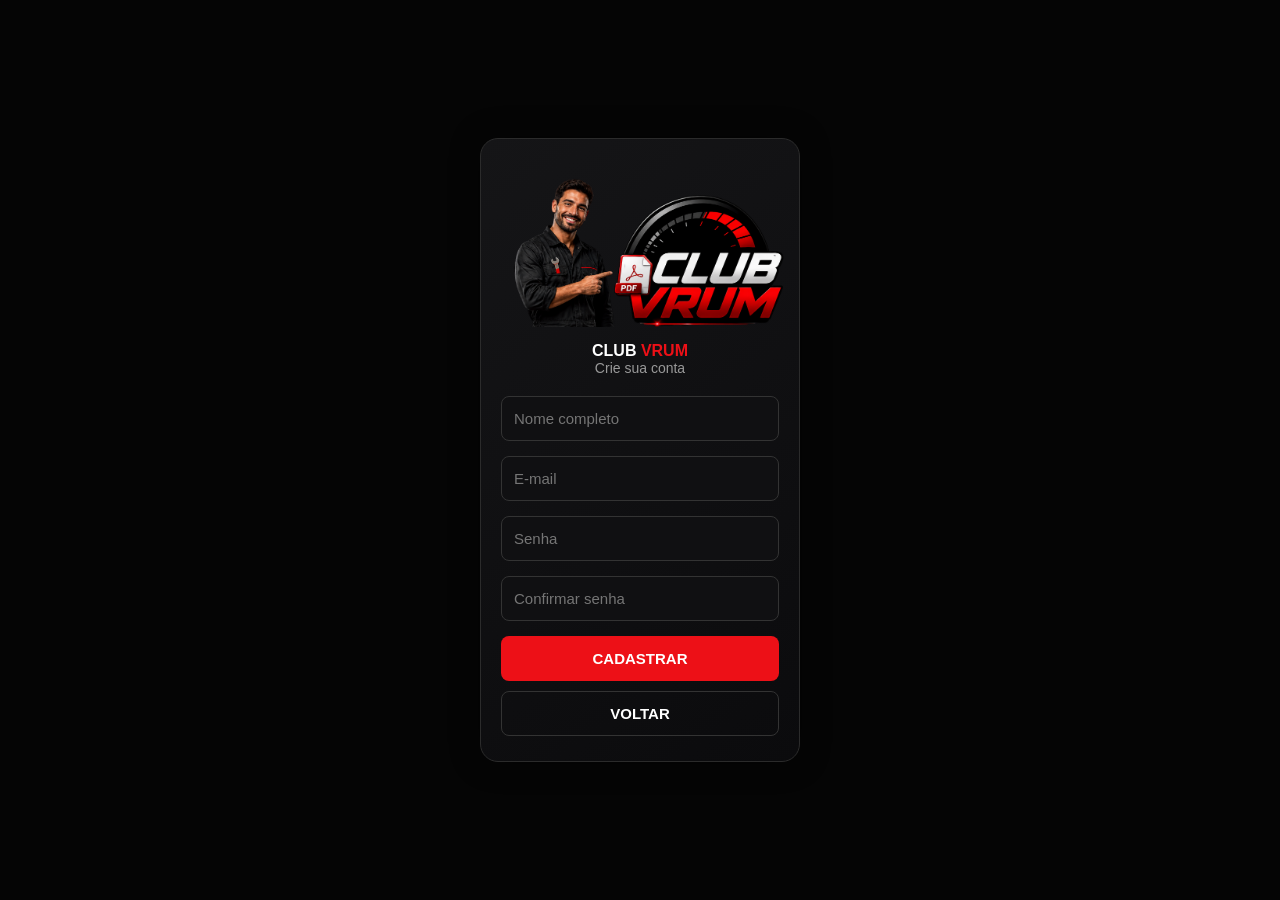
==== cadastro.html @ f61125e4 "Add files via upload add" ====
<!DOCTYPE html>
<html lang="pt-BR">
<head>
<meta charset="UTF-8">
<meta name="viewport" content="width=device-width, initial-scale=1.0">
<title>Cadastro</title>
<link rel="stylesheet" href="login.css">
</head>

<body>

<div class="login-container">

    <img src="img/logo-01.png" class="logo">

    <h4>CLUB <span>VRUM</span></h4>
    <p>Crie sua conta</p>

    <input type="text" id="nome" placeholder="Nome completo">

    <input type="email" id="email" placeholder="E-mail">

    <input type="password" id="senha" placeholder="Senha">

<input type="password" id="confirmarSenha" placeholder="Confirmar senha">

<button onclick="cadastrar()">
    CADASTRAR
</button>

    <button class="cadastro-btn" onclick="window.location.href='login.html'">
        VOLTAR
    </button>

</div>

<script src="cadastro.js"></script>

</body>
</html>
---- login.css ----
*{
    margin:0;
    padding:0;
    box-sizing:border-box;
    font-family:Arial,Helvetica,sans-serif;
}

body{
    min-height:100vh;
    display:flex;
    justify-content:center;
    align-items:center;
    background:#050505;
    color:#fff;
}

.login-container{
    width:90%;
    max-width:320px; /* Caixa menor */
    padding:25px 20px;
    text-align:center;
    background:linear-gradient(145deg,#151517,#0b0b0d);
    border:1px solid #2b2b2b;
    border-radius:18px;
    box-shadow:0 0 30px rgba(0,0,0,.45);
}

.logo{
    width:300px;
    display:block;
    margin:0 auto 15px;
}

h1{
    font-size:30px;
    font-style:italic;
    margin-bottom:8px;
}

h4 span{
    color:#ed1017;
}

p{
    color:#999;
    font-size:14px;
    margin-bottom:20px;
}

input{
    width:100%;
    height:45px;
    padding:0 12px;
    margin-bottom:15px;
    border:1px solid #333;
    border-radius:8px;
    background:#101012;
    color:#fff;
    outline:none;
    font-size:15px;
}

input:focus{
    border-color:#ed1017;
}

button{
    width:100%;
    height:45px;
    border:none;
    border-radius:8px;
    background:#ed1017;
    color:#fff;
    font-size:15px;
    font-weight:bold;
    cursor:pointer;
    transition:.3s;
}

button:hover{
    background:#ff2a2a;
}

a{
    display:block;
    margin-top:15px;
    color:#bbb;
    text-decoration:none;
    font-size:14px;
}

a:hover{
    color:#ed1017;
}



.cadastro-btn{
    width:100%;
    height:45px;
    margin-top:10px;
    border:1px solid #333;
    border-radius:8px;
    background:transparent;
    color:#fff;
    font-size:15px;
    font-weight:bold;
    cursor:pointer;
    transition:.3s;
}

.cadastro-btn:hover{
    background:#333;
    color:#fff;
}
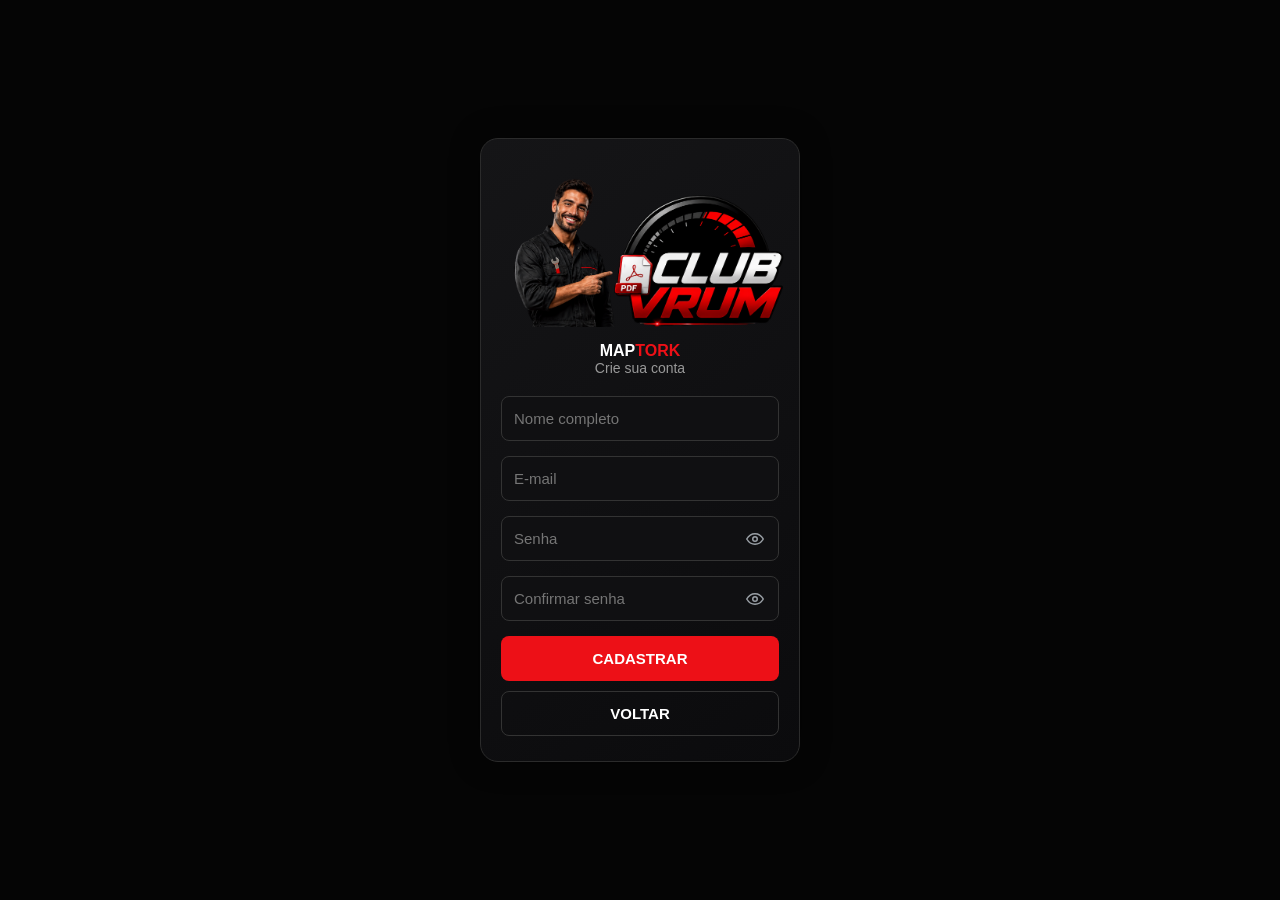
==== commit 738c4f3c: "add" ====
--- a/cadastro.html
+++ b/cadastro.html
@@ -13,20 +13,61 @@
 
     <img src="img/logo-01.png" class="logo">
 
-    <h4>CLUB <span>VRUM</span></h4>
+    <h4>MAP<span>TORK</span></h4>
     <p>Crie sua conta</p>
 
     <input type="text" id="nome" placeholder="Nome completo">
 
     <input type="email" id="email" placeholder="E-mail">
 
+  <div class="senha-box">
     <input type="password" id="senha" placeholder="Senha">
 
-<input type="password" id="confirmarSenha" placeholder="Confirmar senha">
+    <span class="btn-olho" onclick="mostrarSenha('senha','iconeSenha')">
+        <svg id="iconeSenha"
+             xmlns="http://www.w3.org/2000/svg"
+             viewBox="0 0 24 24"
+             fill="none"
+             stroke="currentColor"
+             stroke-width="2"
+             stroke-linecap="round"
+             stroke-linejoin="round">
+
+            <path d="M1 12s4-7 11-7 11 7 11 7-4 7-11 7S1 12 1 12z"/>
+            <circle cx="12" cy="12" r="3"/>
+
+        </svg>
+    </span>
+</div>
+
+<div class="senha-box">
+    <input type="password" id="confirmarSenha" placeholder="Confirmar senha">
+
+    <span class="btn-olho" onclick="mostrarSenha('confirmarSenha','iconeConfirmar')">
+        <svg id="iconeConfirmar"
+             xmlns="http://www.w3.org/2000/svg"
+             viewBox="0 0 24 24"
+             fill="none"
+             stroke="currentColor"
+             stroke-width="2"
+             stroke-linecap="round"
+             stroke-linejoin="round">
+
+            <path d="M1 12s4-7 11-7 11 7 11 7-4 7-11 7S1 12 1 12z"/>
+            <circle cx="12" cy="12" r="3"/>
+
+        </svg>
+    </span>
+</div>
 
 <button onclick="cadastrar()">
     CADASTRAR
 </button>
+
+
+<div id="mensagem" class="mensagem"></div>
+
+
 
     <button class="cadastro-btn" onclick="window.location.href='login.html'">
         VOLTAR
--- a/login.css
+++ b/login.css
@@ -114,3 +114,79 @@
     color:#fff;
 }
 
+.mensagem{
+    display: none;
+    width: 100%;
+    margin-top: 15px;
+    padding: 12px;
+    border-radius: 8px;
+    text-align: center;
+    font-size: 14px;
+    font-weight: bold;
+}
+
+.mensagem.sucesso{
+    display: block;
+    background: #0f5132;
+    color: #ffffff;
+    border: 1px solid #198754;
+}
+
+.mensagem.erro{
+    display: block;
+    background: #5c1111;
+    color: #ffffff;
+    border: 1px solid #dc3545;
+}
+
+.senha-box {
+    position: relative;
+    margin-bottom: 15px;
+}
+
+.senha-box input {
+    margin-bottom: 0;
+    padding-right: 45px;
+}
+
+.btn-olho{
+    position:absolute;
+    right:14px;
+    top:50%;
+    transform:translateY(-50%);
+    width:20px;
+    height:20px;
+    display:flex;
+    align-items:center;
+    justify-content:center;
+    color:#9aa0a6;
+    cursor:pointer;
+    z-index:2;
+}
+
+.btn-olho svg{
+    width:20px;
+    height:20px;
+    stroke:currentColor;
+}
+.btn-olho svg {
+    width: 18px;
+    height: 18px;
+    stroke: #9aa0a6;
+}
+
+.btn-olho {
+    color: #9aa0a6;
+}
+
+.btn-olho svg {
+    stroke: currentColor;
+}
+
+.btn-olho:hover{
+    color:#ffffff;
+}
+
+.btn-olho:hover svg {
+    stroke: #ffffff;
+}
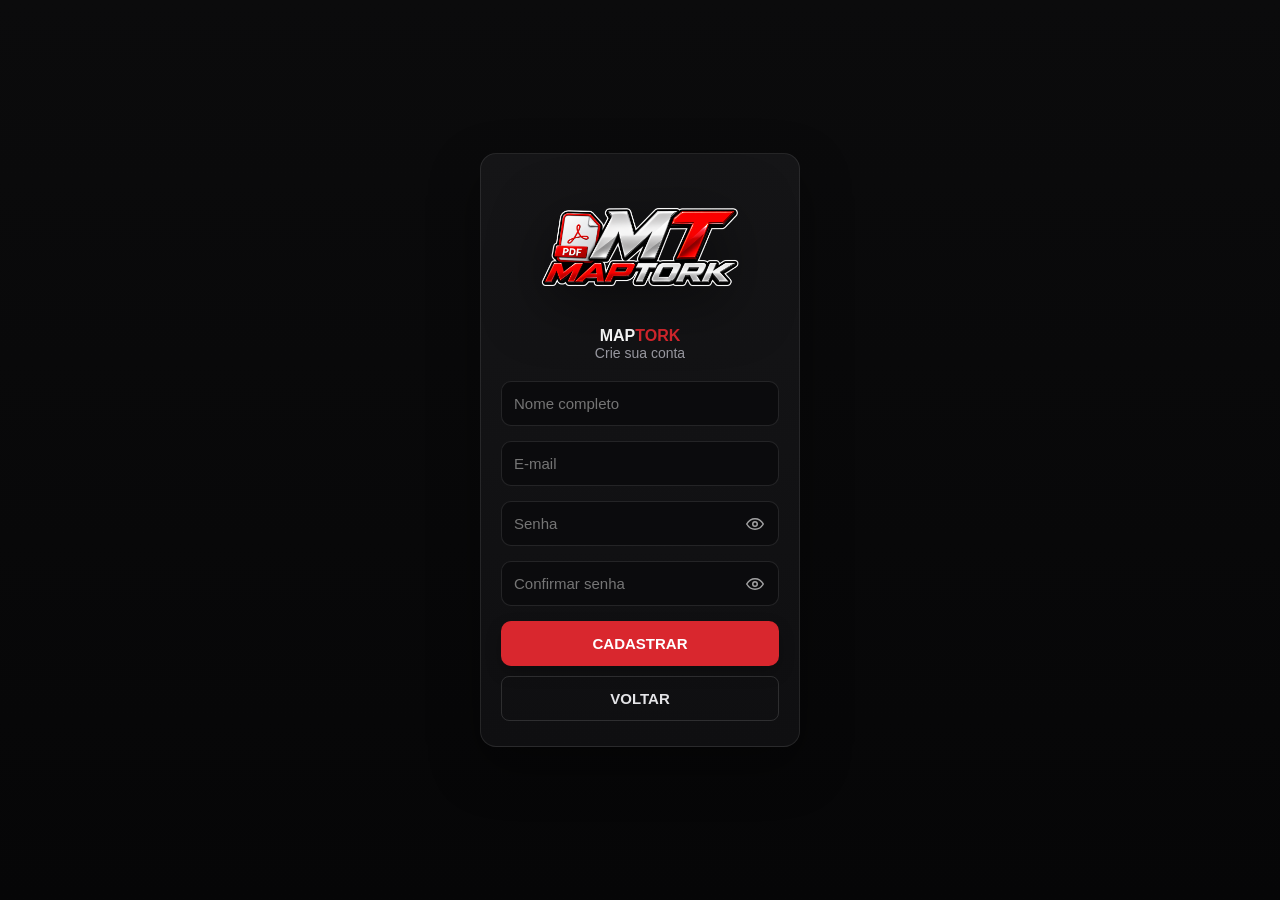
==== commit 7f2b6f71: "add" ====
--- a/cadastro.html
+++ b/cadastro.html
@@ -4,6 +4,14 @@
 <meta charset="UTF-8">
 <meta name="viewport" content="width=device-width, initial-scale=1.0">
 <title>Cadastro</title>
+<script>
+(function(){
+  try {
+    const t=localStorage.getItem('maptork-theme');
+    if(['red','pink','blue'].includes(t)) document.documentElement.setAttribute('data-theme',t);
+  } catch(e) {}
+})();
+</script>
 <link rel="stylesheet" href="login.css">
 </head>
 
--- a/login.css
+++ b/login.css
@@ -26,7 +26,7 @@
 }
 
 .logo{
-    width:300px;
+    width:200px;
     display:block;
     margin:0 auto 15px;
 }
@@ -127,9 +127,9 @@
 
 .mensagem.sucesso{
     display: block;
-    background: #0f5132;
+    background: rgba(237,16,23,.08);
     color: #ffffff;
-    border: 1px solid #198754;
+    border: 1px solid #ed1017;
 }
 
 .mensagem.erro{
@@ -189,4 +189,274 @@
 
 .btn-olho:hover svg {
     stroke: #ffffff;
-}+}
+/* ========================================
+   ACABAMENTO MODERNO — SOMBRAS
+   Mantém as cores originais
+======================================== */
+.login-container{
+    box-shadow:0 18px 45px rgba(0,0,0,.48);
+}
+
+input{
+    box-shadow:inset 0 1px 0 rgba(255,255,255,.02), 0 5px 14px rgba(0,0,0,.16);
+}
+
+button,
+.cadastro-btn{
+    box-shadow:0 7px 18px rgba(0,0,0,.26);
+}
+
+button:hover,
+.cadastro-btn:hover{
+    box-shadow:0 9px 22px rgba(0,0,0,.34);
+}
+
+/* =====================================================
+   LOGIN / CADASTRO — ACABAMENTO PREMIUM 2026
+   Somente visual. Não altera estrutura.
+===================================================== */
+body{
+    background:
+        radial-gradient(circle at 50% 0%,rgba(237,16,23,.06),transparent 34%),
+        #050505;
+}
+
+.login-container{
+    background:linear-gradient(145deg,#18181a 0%,#111113 55%,#0a0a0b 100%);
+    border-color:#303034;
+    box-shadow:0 24px 60px rgba(0,0,0,.55),inset 0 1px 0 rgba(255,255,255,.04);
+}
+
+.logo{
+    filter:drop-shadow(0 10px 18px rgba(0,0,0,.32));
+}
+
+h1{
+    letter-spacing:-.5px;
+    text-shadow:0 5px 20px rgba(0,0,0,.45);
+}
+
+input{
+    background:linear-gradient(180deg,#151517,#101012);
+    border-color:#333338;
+    box-shadow:inset 0 2px 5px rgba(0,0,0,.24),0 6px 16px rgba(0,0,0,.16);
+    transition:border-color .2s ease,box-shadow .2s ease;
+}
+
+input:focus{
+    border-color:#ed1017;
+    box-shadow:0 0 0 3px rgba(237,16,23,.075),0 8px 20px rgba(0,0,0,.28);
+}
+
+button,
+.cadastro-btn{
+    box-shadow:0 10px 24px rgba(0,0,0,.34),inset 0 1px 0 rgba(255,255,255,.11);
+}
+
+button:hover,
+.cadastro-btn:hover{
+    box-shadow:0 14px 30px rgba(0,0,0,.43),inset 0 1px 0 rgba(255,255,255,.14);
+    transform:translateY(-1px);
+}
+
+
+/* =====================================================
+   LOGIN/CADASTRO — RED/BLACK GLASS 2026
+===================================================== */
+body{
+    background:
+        radial-gradient(circle at 50% -10%,rgba(237,16,23,.14),transparent 34%),
+        #050505 !important;
+}
+
+.login-container{
+    background:rgba(8,8,8,.76) !important;
+    border:1px solid rgba(237,16,23,.34) !important;
+    box-shadow:0 24px 60px rgba(0,0,0,.56),0 0 32px rgba(237,16,23,.055) !important;
+    backdrop-filter:blur(16px) saturate(115%);
+    -webkit-backdrop-filter:blur(16px) saturate(115%);
+}
+
+input{
+    background:rgba(0,0,0,.50) !important;
+    border-color:rgba(237,16,23,.25) !important;
+    color:#fff !important;
+}
+input:focus{
+    border-color:#ed1017 !important;
+    box-shadow:0 0 0 3px rgba(237,16,23,.10),0 9px 22px rgba(0,0,0,.32) !important;
+}
+
+button{
+    background:linear-gradient(180deg,#f01920,#c90c12) !important;
+    border:1px solid rgba(255,40,48,.60) !important;
+    color:#fff !important;
+}
+button:hover{
+    background:linear-gradient(180deg,#ff252d,#df0d14) !important;
+}
+
+.cadastro-btn{
+    background:rgba(0,0,0,.28) !important;
+    border:1px solid rgba(237,16,23,.44) !important;
+    color:#fff !important;
+}
+.cadastro-btn:hover{
+    background:rgba(237,16,23,.08) !important;
+    border-color:#ed1017 !important;
+}
+
+.mensagem.sucesso,
+.mensagem.erro{
+    background:rgba(8,8,8,.86) !important;
+    color:#fff !important;
+    border:1px solid rgba(237,16,23,.62) !important;
+}
+
+.btn-olho,
+.btn-olho svg{
+    color:rgba(255,255,255,.62) !important;
+    stroke:currentColor !important;
+}
+.btn-olho:hover,
+.btn-olho:hover svg{
+    color:#fff !important;
+}
+
+/* =====================================================
+   MAPTORK LOGIN — PREMIUM OBSIDIAN UI
+===================================================== */
+body{
+    background:
+      radial-gradient(620px 380px at 50% -5%,rgba(240,24,32,.14),transparent 62%),
+      radial-gradient(520px 300px at 15% 110%,rgba(240,24,32,.05),transparent 65%),
+      #030304;
+    position:relative;
+    overflow:hidden;
+}
+body::before{
+    content:"";
+    position:fixed;
+    inset:0;
+    pointer-events:none;
+    background-image:linear-gradient(rgba(255,255,255,.012) 1px,transparent 1px),linear-gradient(90deg,rgba(255,255,255,.012) 1px,transparent 1px);
+    background-size:42px 42px;
+    mask-image:linear-gradient(to bottom,rgba(0,0,0,.55),transparent 80%);
+}
+.login-container{
+    position:relative;
+    background:linear-gradient(150deg,rgba(18,18,21,.84),rgba(6,6,8,.92));
+    border:1px solid rgba(255,255,255,.09);
+    box-shadow:0 32px 90px rgba(0,0,0,.58),0 0 60px rgba(240,24,32,.035),inset 0 1px 0 rgba(255,255,255,.04);
+    backdrop-filter:blur(22px) saturate(115%);
+    -webkit-backdrop-filter:blur(22px) saturate(115%);
+}
+.login-container::before{
+    content:"";
+    position:absolute;
+    left:14%;right:14%;top:-1px;height:1px;
+    background:linear-gradient(90deg,transparent,#f01820,transparent);
+    opacity:.7;
+}
+.logo{filter:drop-shadow(0 14px 30px rgba(0,0,0,.5));}
+h1{letter-spacing:-1px;}
+p{color:#8d8d94;}
+input{
+    background:rgba(4,4,6,.82);
+    border:1px solid rgba(255,255,255,.085);
+    border-radius:10px;
+    box-shadow:inset 0 1px 0 rgba(255,255,255,.018),0 9px 22px rgba(0,0,0,.2);
+}
+input:focus{
+    border-color:rgba(240,24,32,.78);
+    box-shadow:0 0 0 3px rgba(240,24,32,.075),0 12px 28px rgba(0,0,0,.3);
+}
+button{
+    background:linear-gradient(180deg,#f51e27,#c90e15);
+    border:1px solid rgba(255,72,78,.42);
+    border-radius:10px;
+    box-shadow:0 14px 30px rgba(160,0,7,.24),inset 0 1px 0 rgba(255,255,255,.18);
+}
+button:hover{
+    background:linear-gradient(180deg,#ff2730,#d51018);
+    transform:translateY(-1px);
+    box-shadow:0 18px 36px rgba(170,0,8,.30),0 0 24px rgba(240,24,32,.10),inset 0 1px 0 rgba(255,255,255,.20);
+}
+.cadastro-btn{
+    background:rgba(255,255,255,.025);
+    border:1px solid rgba(255,255,255,.10);
+    box-shadow:0 10px 24px rgba(0,0,0,.24);
+}
+.cadastro-btn:hover{
+    background:rgba(240,24,32,.07);
+    border-color:rgba(240,24,32,.34);
+}
+.mensagem.sucesso,.mensagem.erro{
+    background:rgba(8,8,10,.9);
+    border:1px solid rgba(240,24,32,.34);
+    box-shadow:0 12px 30px rgba(0,0,0,.34);
+}
+
+/* =====================================================
+   MAPTORK — LOGIN / CADASTRO PROFESSIONAL CLEAN v5
+   ===================================================== */
+:root{
+  --auth-accent:#d9272e;
+  --auth-accent-rgb:217,39,46;
+  --auth-accent-dark:#aa1c22;
+}
+html[data-theme="red"]{--auth-accent:#d9272e;--auth-accent-rgb:217,39,46;--auth-accent-dark:#aa1c22}
+html[data-theme="pink"]{--auth-accent:#d64c82;--auth-accent-rgb:214,76,130;--auth-accent-dark:#a73562}
+html[data-theme="blue"]{--auth-accent:#3c7fca;--auth-accent-rgb:60,127,202;--auth-accent-dark:#285d99}
+
+html,body{
+  background:#080809!important;
+  background-image:linear-gradient(180deg,#0b0b0c,#060607)!important;
+}
+body::before,body::after{display:none!important}
+.login-container{
+  background:linear-gradient(180deg,#151517,#0f0f11)!important;
+  border:1px solid rgba(255,255,255,.09)!important;
+  border-radius:16px!important;
+  box-shadow:0 20px 50px rgba(0,0,0,.38)!important;
+  backdrop-filter:none!important;
+  -webkit-backdrop-filter:none!important;
+}
+.login-container::before,.login-container::after{display:none!important}
+.login-container h4 span{color:var(--auth-accent)!important;text-shadow:none!important}
+.login-container p{color:#9999a1!important}
+.login-container input{
+  background:#0b0b0d!important;
+  border:1px solid rgba(255,255,255,.10)!important;
+  box-shadow:none!important;
+  border-radius:10px!important;
+}
+.login-container input:focus{
+  border-color:rgba(var(--auth-accent-rgb),.52)!important;
+  box-shadow:0 0 0 2px rgba(var(--auth-accent-rgb),.08)!important;
+}
+.login-container button:not(.cadastro-btn){
+  background:var(--auth-accent)!important;
+  border:1px solid rgba(var(--auth-accent-rgb),.60)!important;
+  box-shadow:0 7px 16px rgba(0,0,0,.24)!important;
+  text-shadow:none!important;
+}
+.login-container button:not(.cadastro-btn):hover{
+  background:var(--auth-accent)!important;
+  filter:brightness(1.06)!important;
+  box-shadow:0 8px 18px rgba(0,0,0,.28)!important;
+}
+.login-container .cadastro-btn{
+  background:transparent!important;
+  border:1px solid rgba(255,255,255,.13)!important;
+  box-shadow:none!important;
+  color:#e4e4e7!important;
+}
+.login-container .cadastro-btn:hover{
+  background:rgba(255,255,255,.04)!important;
+  border-color:rgba(var(--auth-accent-rgb),.32)!important;
+}
+.login-container a{color:#a9a9b0!important}
+.login-container a:hover{color:var(--auth-accent)!important;text-shadow:none!important}
+.mensagem{box-shadow:none!important}
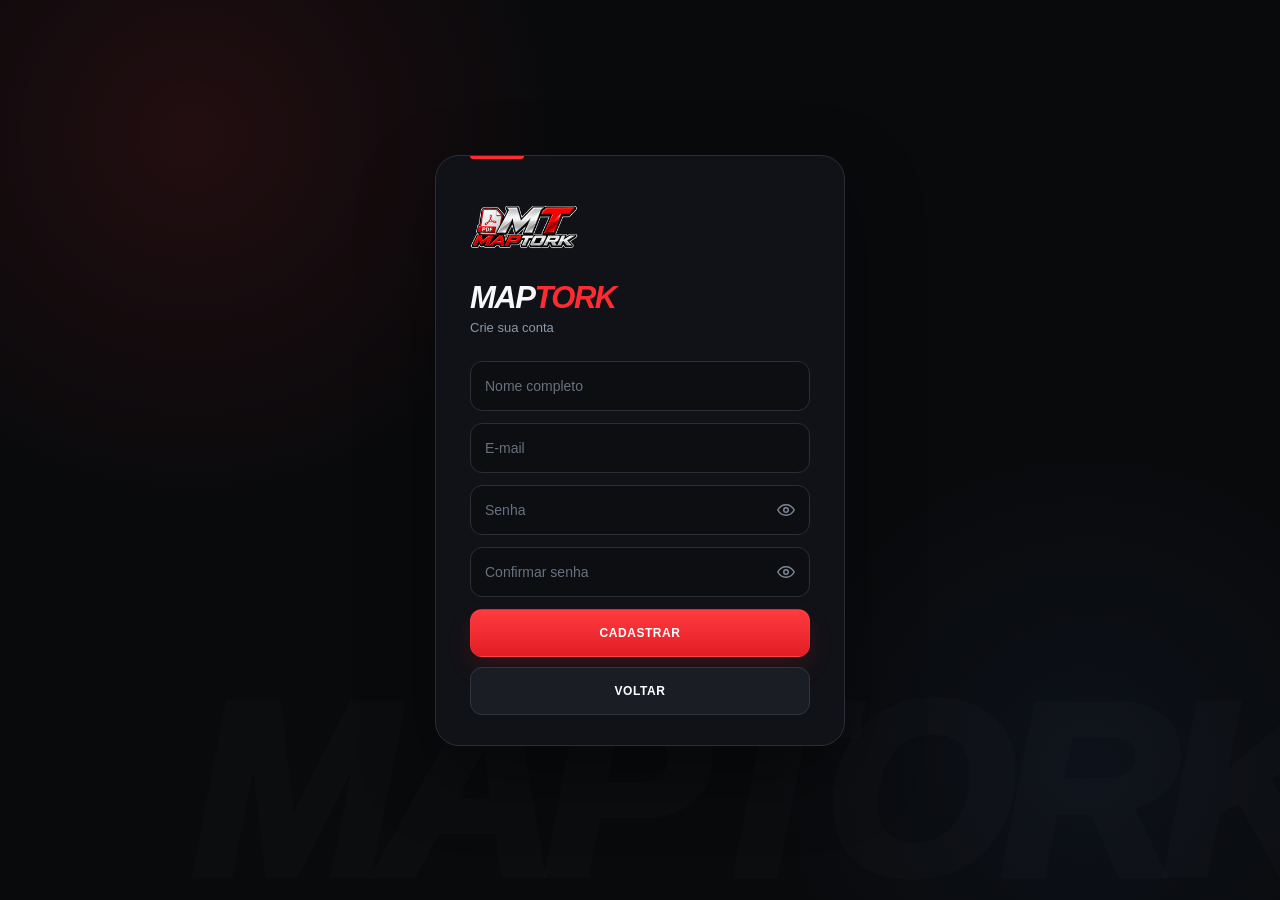
==== commit 487c416e: "add" ====
--- a/cadastro.html
+++ b/cadastro.html
@@ -4,14 +4,6 @@
 <meta charset="UTF-8">
 <meta name="viewport" content="width=device-width, initial-scale=1.0">
 <title>Cadastro</title>
-<script>
-(function(){
-  try {
-    const t=localStorage.getItem('maptork-theme');
-    if(['red','pink','blue'].includes(t)) document.documentElement.setAttribute('data-theme',t);
-  } catch(e) {}
-})();
-</script>
 <link rel="stylesheet" href="login.css">
 </head>
 
--- a/login.css
+++ b/login.css
@@ -1,462 +1,2 @@
-*{
-    margin:0;
-    padding:0;
-    box-sizing:border-box;
-    font-family:Arial,Helvetica,sans-serif;
-}
-
-body{
-    min-height:100vh;
-    display:flex;
-    justify-content:center;
-    align-items:center;
-    background:#050505;
-    color:#fff;
-}
-
-.login-container{
-    width:90%;
-    max-width:320px; /* Caixa menor */
-    padding:25px 20px;
-    text-align:center;
-    background:linear-gradient(145deg,#151517,#0b0b0d);
-    border:1px solid #2b2b2b;
-    border-radius:18px;
-    box-shadow:0 0 30px rgba(0,0,0,.45);
-}
-
-.logo{
-    width:200px;
-    display:block;
-    margin:0 auto 15px;
-}
-
-h1{
-    font-size:30px;
-    font-style:italic;
-    margin-bottom:8px;
-}
-
-h4 span{
-    color:#ed1017;
-}
-
-p{
-    color:#999;
-    font-size:14px;
-    margin-bottom:20px;
-}
-
-input{
-    width:100%;
-    height:45px;
-    padding:0 12px;
-    margin-bottom:15px;
-    border:1px solid #333;
-    border-radius:8px;
-    background:#101012;
-    color:#fff;
-    outline:none;
-    font-size:15px;
-}
-
-input:focus{
-    border-color:#ed1017;
-}
-
-button{
-    width:100%;
-    height:45px;
-    border:none;
-    border-radius:8px;
-    background:#ed1017;
-    color:#fff;
-    font-size:15px;
-    font-weight:bold;
-    cursor:pointer;
-    transition:.3s;
-}
-
-button:hover{
-    background:#ff2a2a;
-}
-
-a{
-    display:block;
-    margin-top:15px;
-    color:#bbb;
-    text-decoration:none;
-    font-size:14px;
-}
-
-a:hover{
-    color:#ed1017;
-}
-
-
-
-.cadastro-btn{
-    width:100%;
-    height:45px;
-    margin-top:10px;
-    border:1px solid #333;
-    border-radius:8px;
-    background:transparent;
-    color:#fff;
-    font-size:15px;
-    font-weight:bold;
-    cursor:pointer;
-    transition:.3s;
-}
-
-.cadastro-btn:hover{
-    background:#333;
-    color:#fff;
-}
-
-.mensagem{
-    display: none;
-    width: 100%;
-    margin-top: 15px;
-    padding: 12px;
-    border-radius: 8px;
-    text-align: center;
-    font-size: 14px;
-    font-weight: bold;
-}
-
-.mensagem.sucesso{
-    display: block;
-    background: rgba(237,16,23,.08);
-    color: #ffffff;
-    border: 1px solid #ed1017;
-}
-
-.mensagem.erro{
-    display: block;
-    background: #5c1111;
-    color: #ffffff;
-    border: 1px solid #dc3545;
-}
-
-.senha-box {
-    position: relative;
-    margin-bottom: 15px;
-}
-
-.senha-box input {
-    margin-bottom: 0;
-    padding-right: 45px;
-}
-
-.btn-olho{
-    position:absolute;
-    right:14px;
-    top:50%;
-    transform:translateY(-50%);
-    width:20px;
-    height:20px;
-    display:flex;
-    align-items:center;
-    justify-content:center;
-    color:#9aa0a6;
-    cursor:pointer;
-    z-index:2;
-}
-
-.btn-olho svg{
-    width:20px;
-    height:20px;
-    stroke:currentColor;
-}
-.btn-olho svg {
-    width: 18px;
-    height: 18px;
-    stroke: #9aa0a6;
-}
-
-.btn-olho {
-    color: #9aa0a6;
-}
-
-.btn-olho svg {
-    stroke: currentColor;
-}
-
-.btn-olho:hover{
-    color:#ffffff;
-}
-
-.btn-olho:hover svg {
-    stroke: #ffffff;
-}
-/* ========================================
-   ACABAMENTO MODERNO — SOMBRAS
-   Mantém as cores originais
-======================================== */
-.login-container{
-    box-shadow:0 18px 45px rgba(0,0,0,.48);
-}
-
-input{
-    box-shadow:inset 0 1px 0 rgba(255,255,255,.02), 0 5px 14px rgba(0,0,0,.16);
-}
-
-button,
-.cadastro-btn{
-    box-shadow:0 7px 18px rgba(0,0,0,.26);
-}
-
-button:hover,
-.cadastro-btn:hover{
-    box-shadow:0 9px 22px rgba(0,0,0,.34);
-}
-
-/* =====================================================
-   LOGIN / CADASTRO — ACABAMENTO PREMIUM 2026
-   Somente visual. Não altera estrutura.
-===================================================== */
-body{
-    background:
-        radial-gradient(circle at 50% 0%,rgba(237,16,23,.06),transparent 34%),
-        #050505;
-}
-
-.login-container{
-    background:linear-gradient(145deg,#18181a 0%,#111113 55%,#0a0a0b 100%);
-    border-color:#303034;
-    box-shadow:0 24px 60px rgba(0,0,0,.55),inset 0 1px 0 rgba(255,255,255,.04);
-}
-
-.logo{
-    filter:drop-shadow(0 10px 18px rgba(0,0,0,.32));
-}
-
-h1{
-    letter-spacing:-.5px;
-    text-shadow:0 5px 20px rgba(0,0,0,.45);
-}
-
-input{
-    background:linear-gradient(180deg,#151517,#101012);
-    border-color:#333338;
-    box-shadow:inset 0 2px 5px rgba(0,0,0,.24),0 6px 16px rgba(0,0,0,.16);
-    transition:border-color .2s ease,box-shadow .2s ease;
-}
-
-input:focus{
-    border-color:#ed1017;
-    box-shadow:0 0 0 3px rgba(237,16,23,.075),0 8px 20px rgba(0,0,0,.28);
-}
-
-button,
-.cadastro-btn{
-    box-shadow:0 10px 24px rgba(0,0,0,.34),inset 0 1px 0 rgba(255,255,255,.11);
-}
-
-button:hover,
-.cadastro-btn:hover{
-    box-shadow:0 14px 30px rgba(0,0,0,.43),inset 0 1px 0 rgba(255,255,255,.14);
-    transform:translateY(-1px);
-}
-
-
-/* =====================================================
-   LOGIN/CADASTRO — RED/BLACK GLASS 2026
-===================================================== */
-body{
-    background:
-        radial-gradient(circle at 50% -10%,rgba(237,16,23,.14),transparent 34%),
-        #050505 !important;
-}
-
-.login-container{
-    background:rgba(8,8,8,.76) !important;
-    border:1px solid rgba(237,16,23,.34) !important;
-    box-shadow:0 24px 60px rgba(0,0,0,.56),0 0 32px rgba(237,16,23,.055) !important;
-    backdrop-filter:blur(16px) saturate(115%);
-    -webkit-backdrop-filter:blur(16px) saturate(115%);
-}
-
-input{
-    background:rgba(0,0,0,.50) !important;
-    border-color:rgba(237,16,23,.25) !important;
-    color:#fff !important;
-}
-input:focus{
-    border-color:#ed1017 !important;
-    box-shadow:0 0 0 3px rgba(237,16,23,.10),0 9px 22px rgba(0,0,0,.32) !important;
-}
-
-button{
-    background:linear-gradient(180deg,#f01920,#c90c12) !important;
-    border:1px solid rgba(255,40,48,.60) !important;
-    color:#fff !important;
-}
-button:hover{
-    background:linear-gradient(180deg,#ff252d,#df0d14) !important;
-}
-
-.cadastro-btn{
-    background:rgba(0,0,0,.28) !important;
-    border:1px solid rgba(237,16,23,.44) !important;
-    color:#fff !important;
-}
-.cadastro-btn:hover{
-    background:rgba(237,16,23,.08) !important;
-    border-color:#ed1017 !important;
-}
-
-.mensagem.sucesso,
-.mensagem.erro{
-    background:rgba(8,8,8,.86) !important;
-    color:#fff !important;
-    border:1px solid rgba(237,16,23,.62) !important;
-}
-
-.btn-olho,
-.btn-olho svg{
-    color:rgba(255,255,255,.62) !important;
-    stroke:currentColor !important;
-}
-.btn-olho:hover,
-.btn-olho:hover svg{
-    color:#fff !important;
-}
-
-/* =====================================================
-   MAPTORK LOGIN — PREMIUM OBSIDIAN UI
-===================================================== */
-body{
-    background:
-      radial-gradient(620px 380px at 50% -5%,rgba(240,24,32,.14),transparent 62%),
-      radial-gradient(520px 300px at 15% 110%,rgba(240,24,32,.05),transparent 65%),
-      #030304;
-    position:relative;
-    overflow:hidden;
-}
-body::before{
-    content:"";
-    position:fixed;
-    inset:0;
-    pointer-events:none;
-    background-image:linear-gradient(rgba(255,255,255,.012) 1px,transparent 1px),linear-gradient(90deg,rgba(255,255,255,.012) 1px,transparent 1px);
-    background-size:42px 42px;
-    mask-image:linear-gradient(to bottom,rgba(0,0,0,.55),transparent 80%);
-}
-.login-container{
-    position:relative;
-    background:linear-gradient(150deg,rgba(18,18,21,.84),rgba(6,6,8,.92));
-    border:1px solid rgba(255,255,255,.09);
-    box-shadow:0 32px 90px rgba(0,0,0,.58),0 0 60px rgba(240,24,32,.035),inset 0 1px 0 rgba(255,255,255,.04);
-    backdrop-filter:blur(22px) saturate(115%);
-    -webkit-backdrop-filter:blur(22px) saturate(115%);
-}
-.login-container::before{
-    content:"";
-    position:absolute;
-    left:14%;right:14%;top:-1px;height:1px;
-    background:linear-gradient(90deg,transparent,#f01820,transparent);
-    opacity:.7;
-}
-.logo{filter:drop-shadow(0 14px 30px rgba(0,0,0,.5));}
-h1{letter-spacing:-1px;}
-p{color:#8d8d94;}
-input{
-    background:rgba(4,4,6,.82);
-    border:1px solid rgba(255,255,255,.085);
-    border-radius:10px;
-    box-shadow:inset 0 1px 0 rgba(255,255,255,.018),0 9px 22px rgba(0,0,0,.2);
-}
-input:focus{
-    border-color:rgba(240,24,32,.78);
-    box-shadow:0 0 0 3px rgba(240,24,32,.075),0 12px 28px rgba(0,0,0,.3);
-}
-button{
-    background:linear-gradient(180deg,#f51e27,#c90e15);
-    border:1px solid rgba(255,72,78,.42);
-    border-radius:10px;
-    box-shadow:0 14px 30px rgba(160,0,7,.24),inset 0 1px 0 rgba(255,255,255,.18);
-}
-button:hover{
-    background:linear-gradient(180deg,#ff2730,#d51018);
-    transform:translateY(-1px);
-    box-shadow:0 18px 36px rgba(170,0,8,.30),0 0 24px rgba(240,24,32,.10),inset 0 1px 0 rgba(255,255,255,.20);
-}
-.cadastro-btn{
-    background:rgba(255,255,255,.025);
-    border:1px solid rgba(255,255,255,.10);
-    box-shadow:0 10px 24px rgba(0,0,0,.24);
-}
-.cadastro-btn:hover{
-    background:rgba(240,24,32,.07);
-    border-color:rgba(240,24,32,.34);
-}
-.mensagem.sucesso,.mensagem.erro{
-    background:rgba(8,8,10,.9);
-    border:1px solid rgba(240,24,32,.34);
-    box-shadow:0 12px 30px rgba(0,0,0,.34);
-}
-
-/* =====================================================
-   MAPTORK — LOGIN / CADASTRO PROFESSIONAL CLEAN v5
-   ===================================================== */
-:root{
-  --auth-accent:#d9272e;
-  --auth-accent-rgb:217,39,46;
-  --auth-accent-dark:#aa1c22;
-}
-html[data-theme="red"]{--auth-accent:#d9272e;--auth-accent-rgb:217,39,46;--auth-accent-dark:#aa1c22}
-html[data-theme="pink"]{--auth-accent:#d64c82;--auth-accent-rgb:214,76,130;--auth-accent-dark:#a73562}
-html[data-theme="blue"]{--auth-accent:#3c7fca;--auth-accent-rgb:60,127,202;--auth-accent-dark:#285d99}
-
-html,body{
-  background:#080809!important;
-  background-image:linear-gradient(180deg,#0b0b0c,#060607)!important;
-}
-body::before,body::after{display:none!important}
-.login-container{
-  background:linear-gradient(180deg,#151517,#0f0f11)!important;
-  border:1px solid rgba(255,255,255,.09)!important;
-  border-radius:16px!important;
-  box-shadow:0 20px 50px rgba(0,0,0,.38)!important;
-  backdrop-filter:none!important;
-  -webkit-backdrop-filter:none!important;
-}
-.login-container::before,.login-container::after{display:none!important}
-.login-container h4 span{color:var(--auth-accent)!important;text-shadow:none!important}
-.login-container p{color:#9999a1!important}
-.login-container input{
-  background:#0b0b0d!important;
-  border:1px solid rgba(255,255,255,.10)!important;
-  box-shadow:none!important;
-  border-radius:10px!important;
-}
-.login-container input:focus{
-  border-color:rgba(var(--auth-accent-rgb),.52)!important;
-  box-shadow:0 0 0 2px rgba(var(--auth-accent-rgb),.08)!important;
-}
-.login-container button:not(.cadastro-btn){
-  background:var(--auth-accent)!important;
-  border:1px solid rgba(var(--auth-accent-rgb),.60)!important;
-  box-shadow:0 7px 16px rgba(0,0,0,.24)!important;
-  text-shadow:none!important;
-}
-.login-container button:not(.cadastro-btn):hover{
-  background:var(--auth-accent)!important;
-  filter:brightness(1.06)!important;
-  box-shadow:0 8px 18px rgba(0,0,0,.28)!important;
-}
-.login-container .cadastro-btn{
-  background:transparent!important;
-  border:1px solid rgba(255,255,255,.13)!important;
-  box-shadow:none!important;
-  color:#e4e4e7!important;
-}
-.login-container .cadastro-btn:hover{
-  background:rgba(255,255,255,.04)!important;
-  border-color:rgba(var(--auth-accent-rgb),.32)!important;
-}
-.login-container a{color:#a9a9b0!important}
-.login-container a:hover{color:var(--auth-accent)!important;text-shadow:none!important}
-.mensagem{box-shadow:none!important}
+:root{--bg:#090a0c;--surface:#121419;--line:#292e37;--text:#f7f8fa;--muted:#8f98a6;--red:#ff2b32;--green:#22c875}
+*{box-sizing:border-box}html,body{margin:0;min-height:100%;font-family:Inter,ui-sans-serif,-apple-system,BlinkMacSystemFont,"Segoe UI",Roboto,Arial,sans-serif}body{min-height:100vh;display:grid;place-items:center;padding:24px;background:radial-gradient(circle at 15% 15%,rgba(255,43,50,.10),transparent 28%),radial-gradient(circle at 85% 85%,rgba(79,140,255,.055),transparent 24%),#090a0c;color:var(--text);overflow-x:hidden}body:before{content:"MAPTORK";position:fixed;right:-42px;bottom:-34px;font-size:clamp(90px,19vw,260px);font-style:italic;font-weight:950;letter-spacing:-13px;color:rgba(255,255,255,.015);pointer-events:none}.login-container{position:relative;width:min(100%,410px);padding:34px 34px 30px;text-align:left;background:rgba(18,20,25,.94);border:1px solid var(--line);border-radius:24px;box-shadow:0 28px 75px rgba(0,0,0,.38);backdrop-filter:blur(18px)}.login-container:before{content:"";position:absolute;left:34px;top:0;width:54px;height:3px;border-radius:0 0 3px 3px;background:var(--red)}.logo{width:150px;height:72px;object-fit:contain;object-position:left center;display:block;margin:0 0 20px}h4{margin:0 0 7px;font-size:31px;line-height:1;font-weight:900;font-style:italic;letter-spacing:-1.5px}h4 span{color:var(--red)}p{margin:0 0 26px;color:var(--muted);font-size:13px}form{margin:0}input{width:100%;height:50px;margin:0 0 12px;padding:0 14px;border:1px solid var(--line);border-radius:12px;background:#0c0e12;color:#fff;outline:none;font-size:14px;transition:border-color .2s,box-shadow .2s}input::placeholder{color:#68717e}input:focus{border-color:#555e6d;box-shadow:0 0 0 3px rgba(79,140,255,.08)}button{width:100%;height:48px;border:1px solid rgba(255,255,255,.05);border-radius:12px;background:linear-gradient(180deg,#ff3a40,#e31d24);color:#fff;font-size:12px;font-weight:850;letter-spacing:.55px;cursor:pointer;transition:.2s;box-shadow:0 10px 24px rgba(227,29,36,.16)}button:hover{filter:brightness(1.08);transform:translateY(-1px)}.cadastro-btn{margin-top:10px;background:#1a1d23;border-color:#303640;box-shadow:none}.cadastro-btn:hover{background:#21252c}a{display:block;margin-top:18px;color:#9ba4b1;text-decoration:none;text-align:center;font-size:12px}a:hover{color:#fff}.mensagem{display:none;width:100%;margin-top:13px;padding:11px 13px;border-radius:10px;text-align:left;font-size:12px;font-weight:650}.mensagem.sucesso{display:block;background:rgba(34,200,117,.08);color:#9ee4c3;border:1px solid rgba(34,200,117,.25)}.mensagem.erro{display:block;background:#17191e;color:#c3cad4;border:1px solid #343a44}.senha-box{position:relative;margin-bottom:12px}.senha-box input{margin-bottom:0;padding-right:45px}.btn-olho{position:absolute;right:14px;top:50%;transform:translateY(-50%);width:20px;height:20px;display:grid;place-items:center;color:#7e8795;cursor:pointer}.btn-olho svg{width:18px;height:18px;stroke:currentColor}.btn-olho:hover{color:#fff}@media(max-width:480px){body{padding:16px}.login-container{padding:29px 22px 24px;border-radius:20px}.login-container:before{left:22px}.logo{width:130px;height:62px}h4{font-size:28px}}
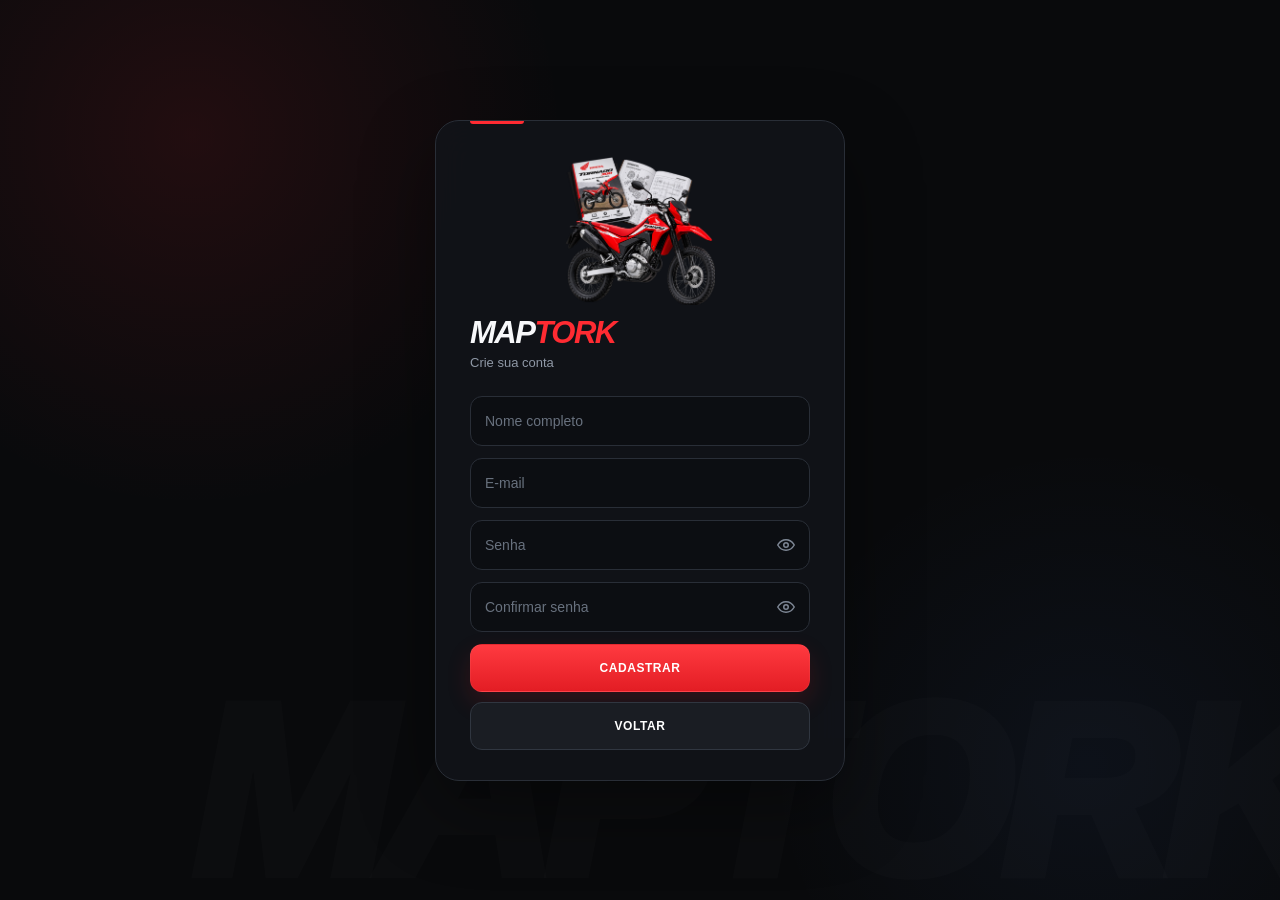
==== commit 81f15335: "add" ====
--- a/cadastro.html
+++ b/cadastro.html
@@ -11,7 +11,7 @@
 
 <div class="login-container">
 
-    <img src="img/logo-01.png" class="logo">
+    <img src="img/logo.png" class="logo">
 
     <h4>MAP<span>TORK</span></h4>
     <p>Crie sua conta</p>
--- a/login.css
+++ b/login.css
@@ -1,2 +1,19 @@
 :root{--bg:#090a0c;--surface:#121419;--line:#292e37;--text:#f7f8fa;--muted:#8f98a6;--red:#ff2b32;--green:#22c875}
-*{box-sizing:border-box}html,body{margin:0;min-height:100%;font-family:Inter,ui-sans-serif,-apple-system,BlinkMacSystemFont,"Segoe UI",Roboto,Arial,sans-serif}body{min-height:100vh;display:grid;place-items:center;padding:24px;background:radial-gradient(circle at 15% 15%,rgba(255,43,50,.10),transparent 28%),radial-gradient(circle at 85% 85%,rgba(79,140,255,.055),transparent 24%),#090a0c;color:var(--text);overflow-x:hidden}body:before{content:"MAPTORK";position:fixed;right:-42px;bottom:-34px;font-size:clamp(90px,19vw,260px);font-style:italic;font-weight:950;letter-spacing:-13px;color:rgba(255,255,255,.015);pointer-events:none}.login-container{position:relative;width:min(100%,410px);padding:34px 34px 30px;text-align:left;background:rgba(18,20,25,.94);border:1px solid var(--line);border-radius:24px;box-shadow:0 28px 75px rgba(0,0,0,.38);backdrop-filter:blur(18px)}.login-container:before{content:"";position:absolute;left:34px;top:0;width:54px;height:3px;border-radius:0 0 3px 3px;background:var(--red)}.logo{width:150px;height:72px;object-fit:contain;object-position:left center;display:block;margin:0 0 20px}h4{margin:0 0 7px;font-size:31px;line-height:1;font-weight:900;font-style:italic;letter-spacing:-1.5px}h4 span{color:var(--red)}p{margin:0 0 26px;color:var(--muted);font-size:13px}form{margin:0}input{width:100%;height:50px;margin:0 0 12px;padding:0 14px;border:1px solid var(--line);border-radius:12px;background:#0c0e12;color:#fff;outline:none;font-size:14px;transition:border-color .2s,box-shadow .2s}input::placeholder{color:#68717e}input:focus{border-color:#555e6d;box-shadow:0 0 0 3px rgba(79,140,255,.08)}button{width:100%;height:48px;border:1px solid rgba(255,255,255,.05);border-radius:12px;background:linear-gradient(180deg,#ff3a40,#e31d24);color:#fff;font-size:12px;font-weight:850;letter-spacing:.55px;cursor:pointer;transition:.2s;box-shadow:0 10px 24px rgba(227,29,36,.16)}button:hover{filter:brightness(1.08);transform:translateY(-1px)}.cadastro-btn{margin-top:10px;background:#1a1d23;border-color:#303640;box-shadow:none}.cadastro-btn:hover{background:#21252c}a{display:block;margin-top:18px;color:#9ba4b1;text-decoration:none;text-align:center;font-size:12px}a:hover{color:#fff}.mensagem{display:none;width:100%;margin-top:13px;padding:11px 13px;border-radius:10px;text-align:left;font-size:12px;font-weight:650}.mensagem.sucesso{display:block;background:rgba(34,200,117,.08);color:#9ee4c3;border:1px solid rgba(34,200,117,.25)}.mensagem.erro{display:block;background:#17191e;color:#c3cad4;border:1px solid #343a44}.senha-box{position:relative;margin-bottom:12px}.senha-box input{margin-bottom:0;padding-right:45px}.btn-olho{position:absolute;right:14px;top:50%;transform:translateY(-50%);width:20px;height:20px;display:grid;place-items:center;color:#7e8795;cursor:pointer}.btn-olho svg{width:18px;height:18px;stroke:currentColor}.btn-olho:hover{color:#fff}@media(max-width:480px){body{padding:16px}.login-container{padding:29px 22px 24px;border-radius:20px}.login-container:before{left:22px}.logo{width:130px;height:62px}h4{font-size:28px}}
+*{box-sizing:border-box}html,body{margin:0;min-height:100%;font-family:Inter,ui-sans-serif,-apple-system,BlinkMacSystemFont,"Segoe UI",Roboto,Arial,sans-serif}body{min-height:100vh;display:grid;place-items:center;padding:24px;background:radial-gradient(circle at 15% 15%,rgba(255,43,50,.10),transparent 28%),radial-gradient(circle at 85% 85%,rgba(79,140,255,.055),transparent 24%),#090a0c;color:var(--text);overflow-x:hidden}body:before{content:"MAPTORK";position:fixed;right:-42px;bottom:-34px;font-size:clamp(90px,19vw,260px);font-style:italic;font-weight:950;letter-spacing:-13px;color:rgba(255,255,255,.015);pointer-events:none}.login-container{position:relative;width:min(100%,410px);padding:34px 34px 30px;text-align:left;background:rgba(18,20,25,.94);border:1px solid var(--line);border-radius:24px;box-shadow:0 28px 75px rgba(0,0,0,.38);backdrop-filter:blur(18px)}.login-container:before{content:"";position:absolute;left:34px;top:0;width:54px;height:3px;border-radius:0 0 3px 3px;background:var(--red)}.logo{width:150px;height:72px;object-fit:contain;object-position:center center;display:block;margin:0 auto 20px}h4{margin:0 0 7px;font-size:31px;line-height:1;font-weight:900;font-style:italic;letter-spacing:-1.5px}h4 span{color:var(--red)}p{margin:0 0 26px;color:var(--muted);font-size:13px}form{margin:0}input{width:100%;height:50px;margin:0 0 12px;padding:0 14px;border:1px solid var(--line);border-radius:12px;background:#0c0e12;color:#fff;outline:none;font-size:14px;transition:border-color .2s,box-shadow .2s}input::placeholder{color:#68717e}input:focus{border-color:#555e6d;box-shadow:0 0 0 3px rgba(79,140,255,.08)}button{width:100%;height:48px;border:1px solid rgba(255,255,255,.05);border-radius:12px;background:linear-gradient(180deg,#ff3a40,#e31d24);color:#fff;font-size:12px;font-weight:850;letter-spacing:.55px;cursor:pointer;transition:.2s;box-shadow:0 10px 24px rgba(227,29,36,.16)}button:hover{filter:brightness(1.08);transform:translateY(-1px)}.cadastro-btn{margin-top:10px;background:#1a1d23;border-color:#303640;box-shadow:none}.cadastro-btn:hover{background:#21252c}a{display:block;margin-top:18px;color:#9ba4b1;text-decoration:none;text-align:center;font-size:12px}a:hover{color:#fff}.mensagem{display:none;width:100%;margin-top:13px;padding:11px 13px;border-radius:10px;text-align:left;font-size:12px;font-weight:650}.mensagem.sucesso{display:block;background:rgba(23,25,30,.72);color:#c3cad4;border:1px solid rgba(52,58,68,.85)}.mensagem.erro{display:block;background:#17191e;color:#c3cad4;border:1px solid #343a44}.senha-box{position:relative;margin-bottom:12px}.senha-box input{margin-bottom:0;padding-right:45px}.btn-olho{position:absolute;right:14px;top:50%;transform:translateY(-50%);width:20px;height:20px;display:grid;place-items:center;color:#7e8795;cursor:pointer}.btn-olho svg{width:18px;height:18px;stroke:currentColor}.btn-olho:hover{color:#fff}@media(max-width:480px){body{padding:16px}.login-container{padding:29px 22px 24px;border-radius:20px}.login-container:before{left:22px}.logo{width:130px;height:62px}h4{font-size:28px}}
+
+
+.logo{width:200px;height:150px;object-fit:contain;margin-bottom:12px}.drive-search h4{margin:0 0 6px;font-size:14px;line-height:1.5;color:#e2e5e9}.drive-search p{margin:0 0 16px;color:var(--muted)}.drive-search .cta{margin-top:12px;width:100%}
+
+/* MAPTORK - ajustes login */
+.login-card > .logo,
+.auth-card > .logo,
+main .logo {
+  object-position: center center;
+  margin-left: auto;
+  margin-right: auto;
+}
+.mensagem.sucesso {
+  background: rgba(23,25,30,.72);
+  color: #c3cad4;
+  border-color: rgba(52,58,68,.85);
+}
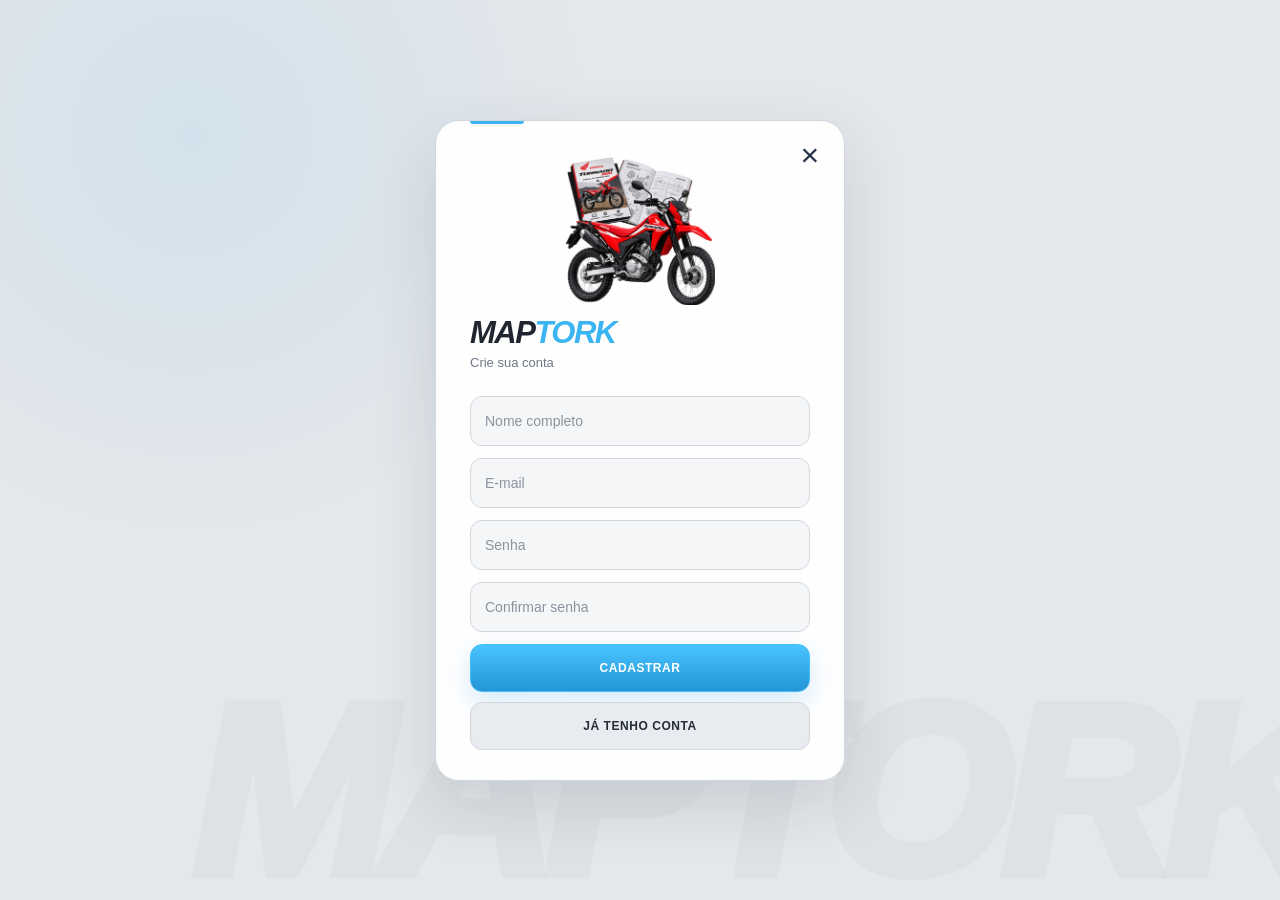
==== commit ec7750e7: "ADD" ====
--- a/cadastro.html
+++ b/cadastro.html
@@ -4,6 +4,13 @@
 <meta charset="UTF-8">
 <meta name="viewport" content="width=device-width, initial-scale=1.0">
 <title>Cadastro</title>
+<script>
+(function(){
+  try { localStorage.setItem("maptork_tema", "light"); } catch (e) {}
+  document.documentElement.setAttribute("data-theme", "light");
+})();
+</script>
+
 <link rel="stylesheet" href="login.css">
 </head>
 
@@ -16,66 +23,37 @@
     <h4>MAP<span>TORK</span></h4>
     <p>Crie sua conta</p>
 
-    <input type="text" id="nome" placeholder="Nome completo">
+    <input type="text" id="nome" placeholder="Nome completo" autocomplete="name" maxlength="100" required>
 
-    <input type="email" id="email" placeholder="E-mail">
+    <input type="email" id="email" placeholder="E-mail" inputmode="email" autocomplete="email" required>
 
   <div class="senha-box">
     <input type="password" id="senha" placeholder="Senha">
 
-    <span class="btn-olho" onclick="mostrarSenha('senha','iconeSenha')">
-        <svg id="iconeSenha"
-             xmlns="http://www.w3.org/2000/svg"
-             viewBox="0 0 24 24"
-             fill="none"
-             stroke="currentColor"
-             stroke-width="2"
-             stroke-linecap="round"
-             stroke-linejoin="round">
-
-            <path d="M1 12s4-7 11-7 11 7 11 7-4 7-11 7S1 12 1 12z"/>
-            <circle cx="12" cy="12" r="3"/>
-
-        </svg>
-    </span>
 </div>
 
 <div class="senha-box">
     <input type="password" id="confirmarSenha" placeholder="Confirmar senha">
 
-    <span class="btn-olho" onclick="mostrarSenha('confirmarSenha','iconeConfirmar')">
-        <svg id="iconeConfirmar"
-             xmlns="http://www.w3.org/2000/svg"
-             viewBox="0 0 24 24"
-             fill="none"
-             stroke="currentColor"
-             stroke-width="2"
-             stroke-linecap="round"
-             stroke-linejoin="round">
-
-            <path d="M1 12s4-7 11-7 11 7 11 7-4 7-11 7S1 12 1 12z"/>
-            <circle cx="12" cy="12" r="3"/>
-
-        </svg>
-    </span>
 </div>
 
 <button onclick="cadastrar()">
     CADASTRAR
 </button>
 
+<button class="cadastro-btn" type="button" onclick="window.location.href='login.html'">
+    JÁ TENHO CONTA
+</button>
 
 <div id="mensagem" class="mensagem"></div>
 
 
 
-    <button class="cadastro-btn" onclick="window.location.href='login.html'">
-        VOLTAR
-    </button>
+    <button class="auth-corner-close" type="button" onclick="window.location.href='index.html'" aria-label="Fechar">×</button>
 
 </div>
 
 <script src="cadastro.js"></script>
 
 </body>
-</html>+</html>
--- a/login.css
+++ b/login.css
@@ -17,3 +17,36 @@
   color: #c3cad4;
   border-color: rgba(52,58,68,.85);
 }
+
+
+/* MAPTORK - login tema claro */
+html[data-theme="light"]{--bg:#e4e7eb;--surface:#ffffff;--line:#d2d7de;--text:#202630;--muted:#6e7885;--red:#3bb4f2;color-scheme:light}
+html[data-theme="light"] body{background:radial-gradient(circle at 15% 15%,rgba(59,180,242,.10),transparent 30%),#e4e7eb;color:var(--text)}
+html[data-theme="light"] body:before{color:rgba(20,28,38,.025)}
+html[data-theme="light"] .login-container{background:rgba(255,255,255,.96);border-color:var(--line);box-shadow:0 24px 65px rgba(40,50,62,.14)}
+html[data-theme="light"] input{background:#f5f6f8;color:#202630;border-color:var(--line)}
+html[data-theme="light"] input::placeholder{color:#8a939e}
+html[data-theme="light"] .cadastro-btn{background:#e8ebef;border-color:#d1d6dd;color:#252d37}
+html[data-theme="light"] a{color:#626d79}
+html[data-theme="light"] a:hover{color:#202630}
+html[data-theme="light"] .mensagem.sucesso,html[data-theme="light"] .mensagem.erro{background:#eef1f4;color:#333c48;border-color:#d3d8df}
+
+html[data-theme="light"] h4 span{color:#3bb4f2}
+html[data-theme="light"] .login-container:before{background:#3bb4f2}
+html[data-theme="light"] button:not(.cadastro-btn){background:linear-gradient(180deg,#49c3ff,#2496d6);border-color:#44bdf8;box-shadow:0 10px 24px rgba(36,150,214,.18);color:#fff}
+html[data-theme="light"] button:not(.cadastro-btn):hover{filter:brightness(1.03)}
+html[data-theme="light"] .btn-olho{color:#8993a0}
+html[data-theme="light"] .btn-olho:hover{color:#2a3440}
+
+
+/* PADRONIZAÇÃO DO BOTÃO VOLTAR NAS TELAS DE AUTENTICAÇÃO */
+.auth-back-btn,.cadastro-btn.std-back-btn{display:inline-flex;align-items:center;justify-content:center;gap:8px;width:100%;min-height:48px;border-radius:12px;border:1px solid #353d48;background:linear-gradient(180deg,#20262f 0%,#171c23 100%);color:#eef2f7;font-size:12px;font-weight:900;letter-spacing:.28px;box-shadow:0 10px 22px rgba(0,0,0,.08)}
+.auth-back-btn:hover,.cadastro-btn.std-back-btn:hover{background:linear-gradient(180deg,#252c36 0%,#1a2028 100%)}
+html[data-theme="light"] .auth-back-btn,html[data-theme="light"] .cadastro-btn.std-back-btn{background:linear-gradient(180deg,#ffffff 0%,#eef3f8 100%);border-color:#d2dae4;color:#253349;box-shadow:0 10px 22px rgba(35,43,53,.06)}
+html[data-theme="light"] .auth-back-btn:hover,html[data-theme="light"] .cadastro-btn.std-back-btn:hover{background:linear-gradient(180deg,#ffffff 0%,#e9f0f6 100%)}
+.auth-field-label{display:block;width:100%;margin:4px 0 -7px;color:#aeb5c0;font-size:12px;font-weight:700;text-align:left}
+html[data-theme="light"] .auth-field-label{color:#566171}
+.auth-corner-close{position:absolute;z-index:3;top:14px;right:14px;width:40px;height:40px;margin:0;padding:0;border:0;border-radius:50%;display:grid;place-items:center;background:transparent;color:#e7ebf1;font-size:32px;line-height:1;font-weight:300;box-shadow:none}
+.auth-corner-close:hover{background:rgba(255,255,255,.07);transform:scale(1.03);filter:none}
+html[data-theme="light"] button.auth-corner-close{background:transparent;border:0;box-shadow:none;color:#263349}
+html[data-theme="light"] button.auth-corner-close:hover{background:#edf2f7;filter:none}
